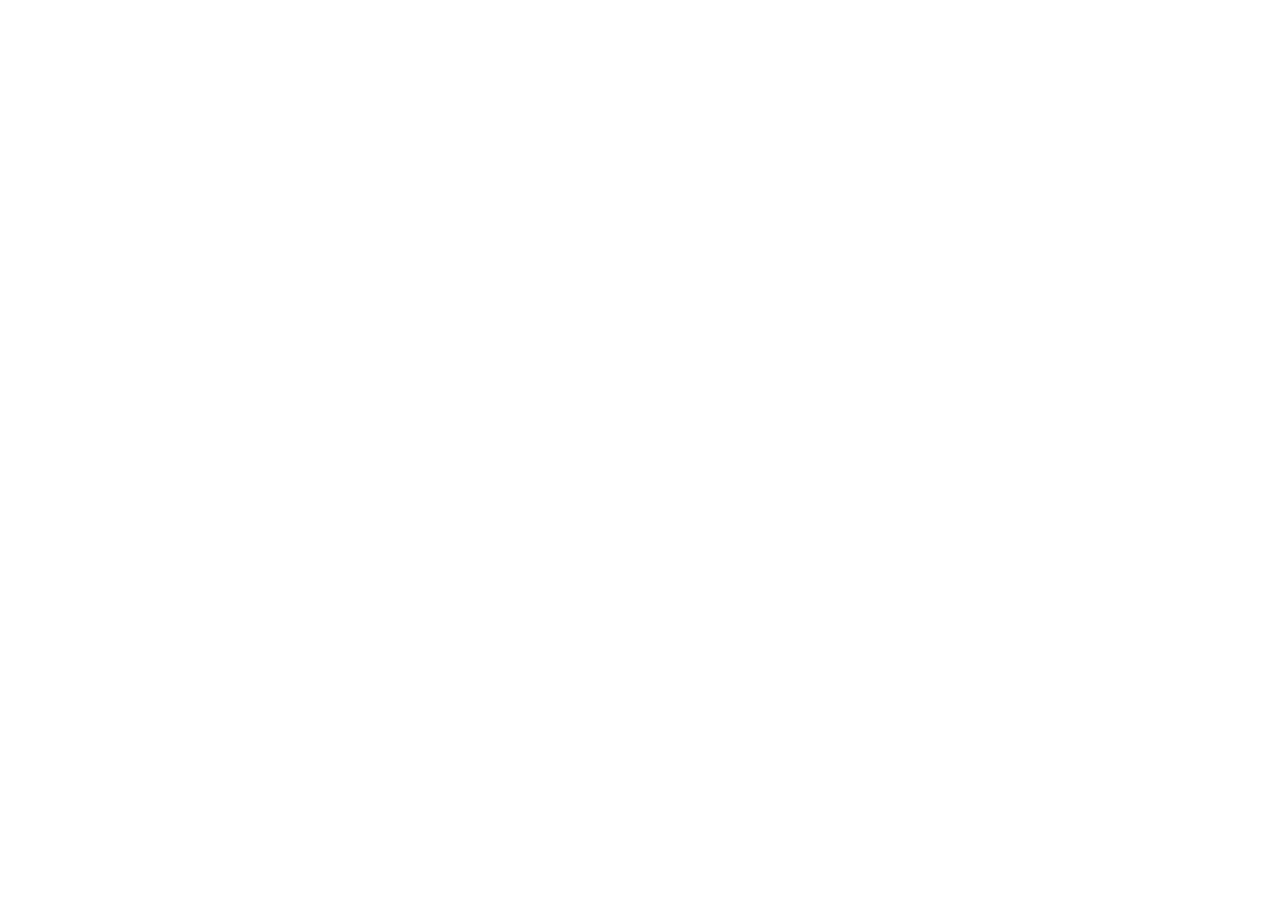
==== html/index.html @ af067335 "created html, css, and js folder" ====
<!DOCTYPE html>
<html lang="en">
<head>
    <link rel="stylesheet" href="../css/style.css">
    <meta charset="UTF-8">
    <meta name="viewport" content="width=device-width, initial-scale=1.0">
    <title>Document</title>
</head>
<body>
    

    <script src="../js/script.js"></script>
</body>
</html>
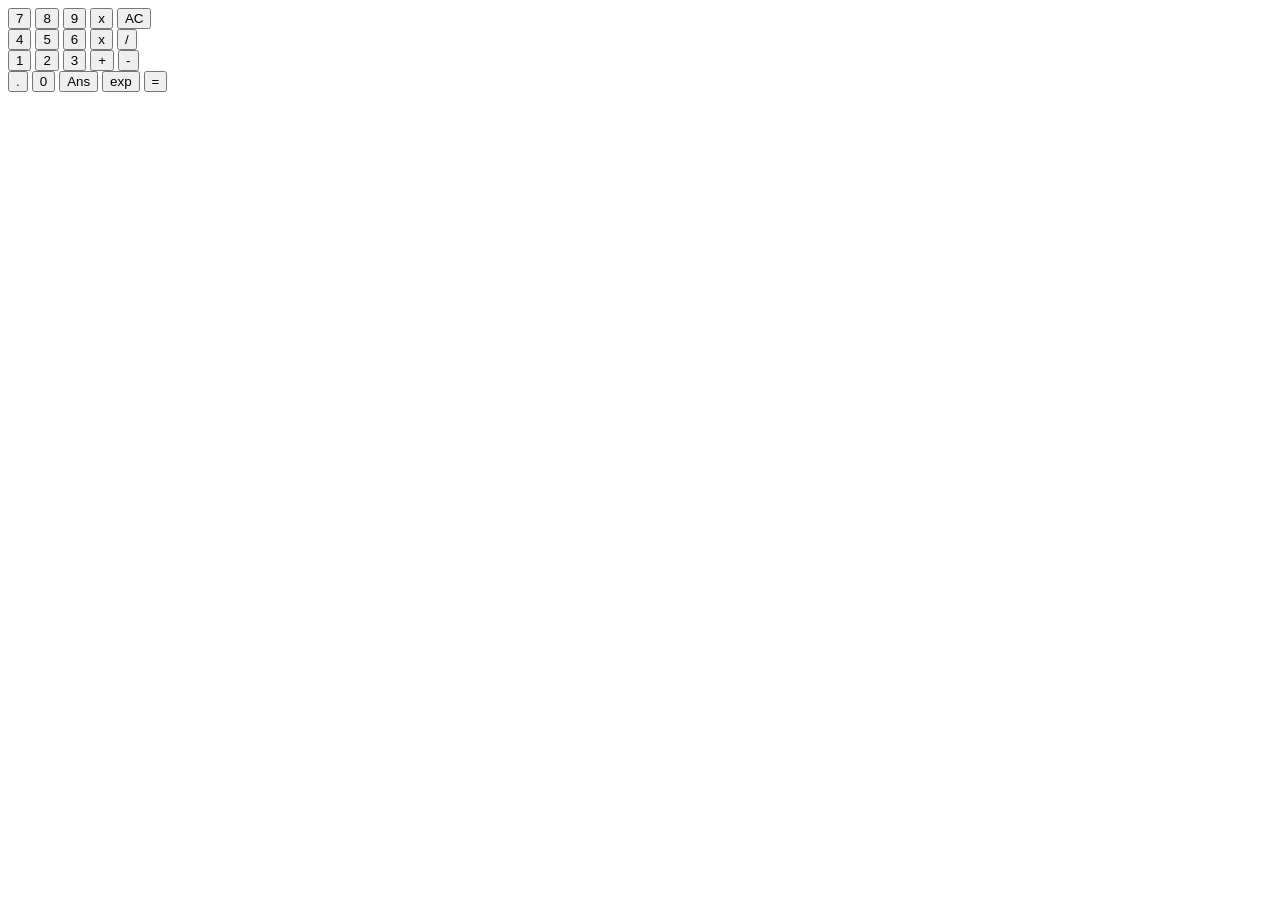
==== commit 3f2e2ca8: "Add basic html layout for calculator UI" ====
--- a/html/index.html
+++ b/html/index.html
@@ -7,7 +7,40 @@
     <title>Document</title>
 </head>
 <body>
-    
+    <div class="output-box"></div>
+
+    <div class="number-container">
+        <div class="nine-six">
+            <button id="seven">7</button>
+            <button id="eight">8</button>
+            <button id="nine">9</button>
+            <button id="delete">x</button>
+            <button id="AC">AC</button>
+
+        </div>
+        <div class="four-six">
+            <button id="four">4</button>
+            <button id="five">5</button>
+            <button id="six">6</button>
+            <button id="multiply">x</button>
+            <button id="divided">/</button>
+        </div>
+        <div class="one-three">
+            <button id="one">1</button>
+            <button id="two">2</button>
+            <button id="three">3</button>
+            <button id="addition">+</button>
+            <button id="subtract">-</button>
+        </div>
+        <div class="signs">
+            <button id="fullstop">.</button>
+            <button id="zero">0</button>
+            <button id="answer">Ans</button>
+            <button id="exponent">exp</button>
+            <button id="equal">=</button>
+        </div>
+        
+    </div>
 
     <script src="../js/script.js"></script>
 </body>
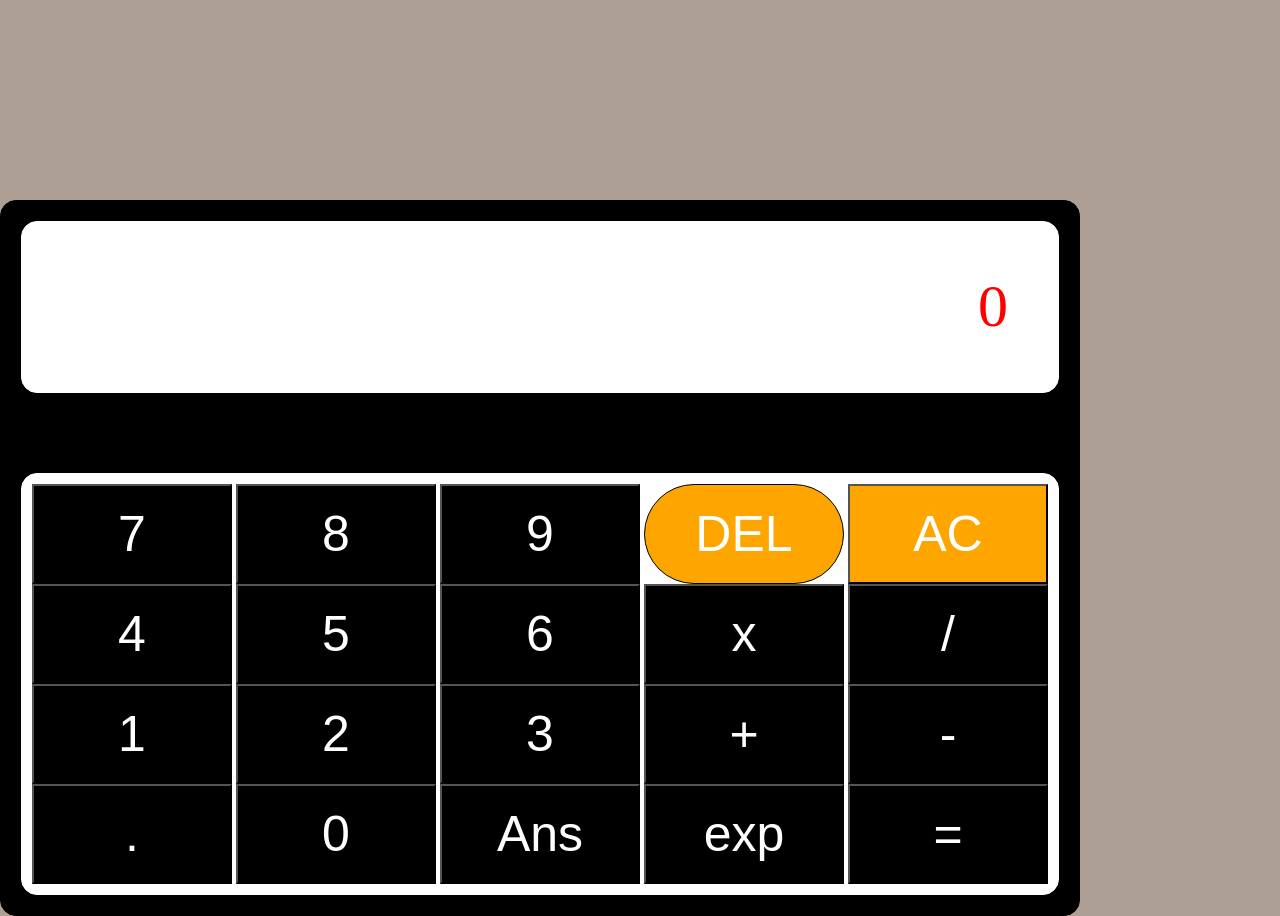
==== commit 8f7728e3: "updated calculator project" ====
--- a/html/index.html
+++ b/html/index.html
@@ -4,44 +4,44 @@
     <link rel="stylesheet" href="../css/style.css">
     <meta charset="UTF-8">
     <meta name="viewport" content="width=device-width, initial-scale=1.0">
-    <title>Document</title>
+    <title>Calculator</title>
 </head>
 <body>
-    <div class="output-box"></div>
+    <div class="main-container">
+        <div class="output-box"></div>
 
-    <div class="number-container">
-        <div class="nine-six">
-            <button id="seven">7</button>
-            <button id="eight">8</button>
-            <button id="nine">9</button>
-            <button id="delete">x</button>
-            <button id="AC">AC</button>
-
+        <div class="number-container">
+            <div class="nine-six">
+                <button id="seven">7</button>
+                <button id="eight">8</button>
+                <button id="nine">9</button>
+                <button id="delete">DEL</button>
+                <button id="AC">AC</button>
+            </div>
+            <div class="four-six">
+                <button id="four">4</button>
+                <button id="five">5</button>
+                <button id="six">6</button>
+                <button id="multiply">x</button>
+                <button id="divided">/</button>
+                </div>
+                <div class="one-three">
+                <button id="one">1</button>
+                <button id="two">2</button>
+                <button id="three">3</button>
+                <button id="addition">+</button>
+                <button id="subtract">-</button>
+            </div>
+            <div class="signs">
+                <button id="fullstop">.</button>
+                <button id="zero">0</button>
+                <button id="answer">Ans</button>
+                <button id="exponent">exp</button>
+                <button id="equal">=</button>
+            </div>
+        
         </div>
-        <div class="four-six">
-            <button id="four">4</button>
-            <button id="five">5</button>
-            <button id="six">6</button>
-            <button id="multiply">x</button>
-            <button id="divided">/</button>
-        </div>
-        <div class="one-three">
-            <button id="one">1</button>
-            <button id="two">2</button>
-            <button id="three">3</button>
-            <button id="addition">+</button>
-            <button id="subtract">-</button>
-        </div>
-        <div class="signs">
-            <button id="fullstop">.</button>
-            <button id="zero">0</button>
-            <button id="answer">Ans</button>
-            <button id="exponent">exp</button>
-            <button id="equal">=</button>
-        </div>
-        
     </div>
-
     <script src="../js/script.js"></script>
 </body>
 </html>
--- a/css/style.css
+++ b/css/style.css
@@ -0,0 +1,73 @@
+body {
+    background: rgb(173, 159, 147);
+    margin: 0px;
+}
+
+.main-container {
+    width: fit-content;
+    justify-self: center;
+    border: 1px solid black;
+    background: black;
+    margin-top: 200px;
+    padding: 20px;
+    border-radius: 1pc 1pc 1pc 1pc;
+
+
+}
+
+.output-box {
+    background: white; 
+    padding: 50px;
+    border: 1px solid  white; 
+    border-radius: 1pc 1pc 1pc 1pc;
+    color: red;
+    font-size: 60px;
+    
+}
+
+
+.number-container {
+    margin-top: 80px;
+    background: white;
+    padding: 10px;
+    border: 1px solid white;
+    border-radius: 1pc 1pc 1pc 1pc;
+
+}
+
+button{
+    height:100px;
+    width: 200px;
+    font-size: 50px;
+    background:black;
+    color:white;
+}
+
+.nine-six #delete, #AC {
+    background:orange;
+}
+
+.nine-six #delete {
+    border:1px solid black;
+    border-radius: 10vh; 
+}
+
+/* finishing touches */
+.output-box {
+    min-height: 70px;
+    text-align: right;
+    white-space: nowrap;
+    overflow-x: auto;
+}
+
+button {
+    cursor: pointer;
+}
+
+button:hover {
+    opacity: 0.8;
+}
+
+button:active {
+    transform: scale(0.97);
+}
